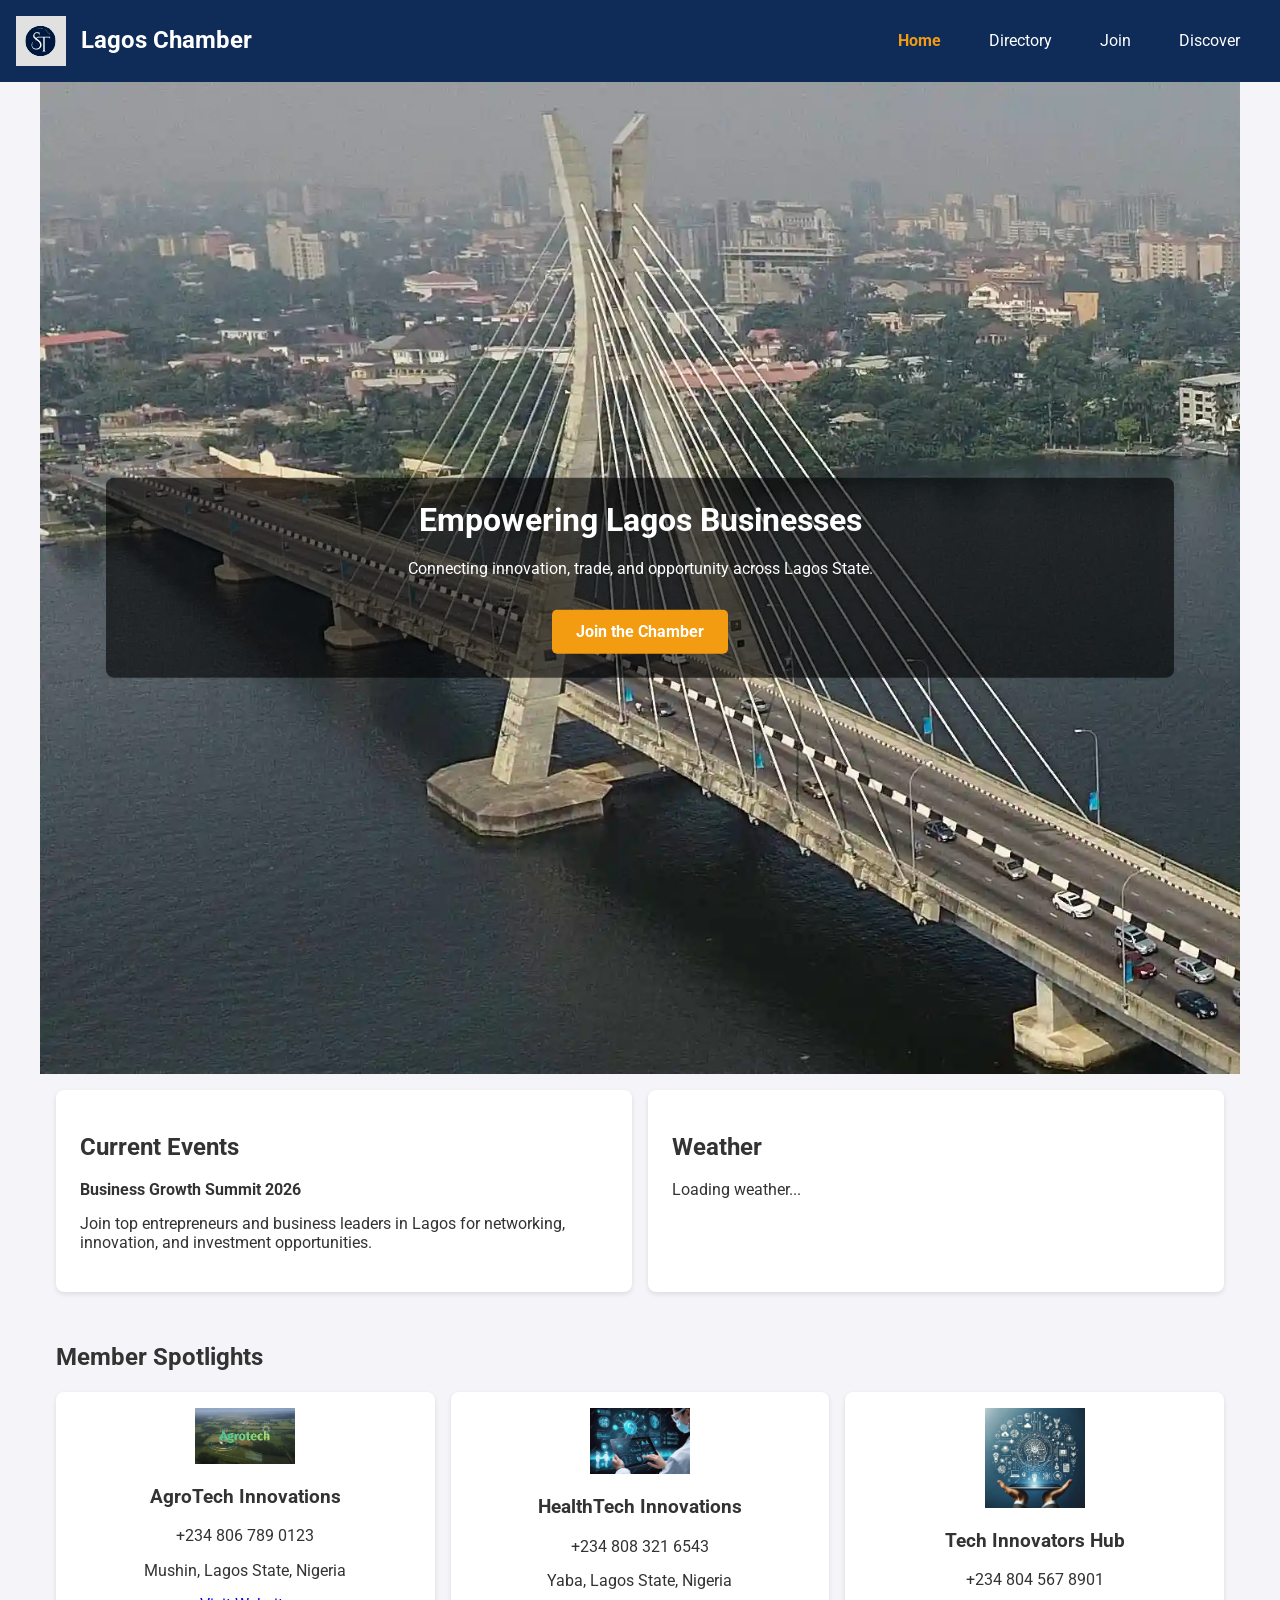
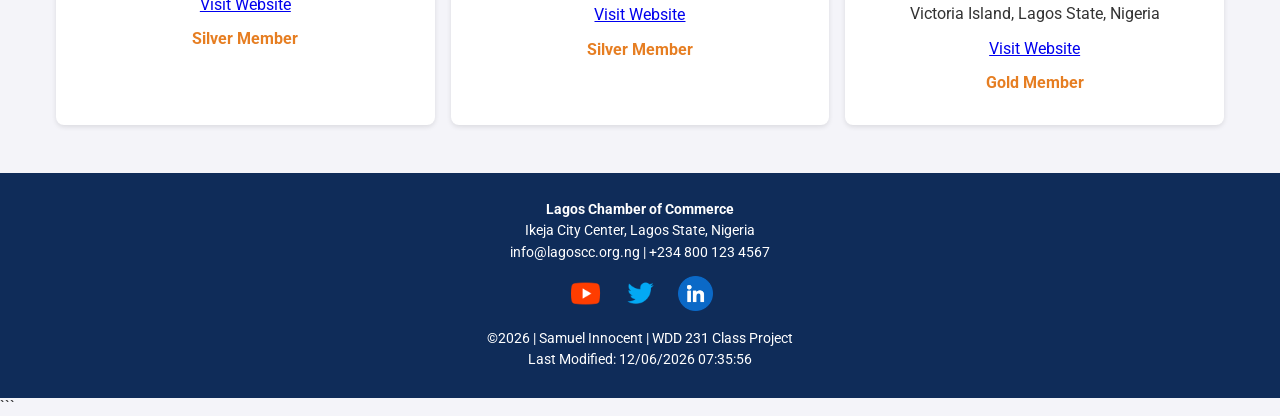
==== chamber/index.html @ fd7f87d3 "First commit" ====
<!DOCTYPE html>
<html lang="en-US">

<head>
    <meta charset="UTF-8">
    <meta name="viewport" content="width=device-width, initial-scale=1.0">

    <title>Lagos Chamber of Commerce</title>

    <meta name="description"
        content="Official Lagos Chamber of Commerce website supporting business growth, networking, and economic development in Lagos, Nigeria.">

    <meta name="author" content="Samuel Innocent">

    <meta property="og:title" content="Lagos Chamber of Commerce">
    <meta property="og:description" content="Empowering businesses and fostering economic growth in Lagos State.">
    <meta property="og:image" content="images/lagos-hero.jpg">
    <meta property="og:url" content="https://samuel-innocent.github.io/wdd231/chamber/index.html">
    <meta property="og:type" content="website">

    <link rel="icon" href="favicon.ico">

    <link rel="preconnect" href="https://fonts.googleapis.com">
    <link rel="preconnect" href="https://fonts.gstatic.com" crossorigin>

    <link
        href="https://fonts.googleapis.com/css2?family=Roboto:wght@400;700&display=swap"
        rel="stylesheet">

    <link rel="stylesheet" href="styles/normalize.css">
    <link rel="stylesheet" href="styles/small.css">
    <link rel="stylesheet" href="styles/larger.css">

    <script src="scripts/home.js" defer></script>
</head>

<body>

    <header>
        <div class="logo-area">
            <img src="images/logo.svg" alt="Lagos Chamber Logo" width="50" height="50">
            <span class="site-title">Lagos Chamber</span>
        </div>

        <button id="menu" aria-label="Toggle Menu"></button>

        <nav>
            <ul class="navigation">
                <li><a href="index.html" class="active">Home</a></li>
                <li><a href="directory.html">Directory</a></li>
                <li><a href="join.html">Join</a></li>
                <li><a href="discover.html">Discover</a></li>
            </ul>
        </nav>
    </header>

    <main>

        <section class="hero">
            <img src="images/lagos-hero.webp"
                alt="Lagos city skyline"
                loading="eager">

            <div class="hero-content">
                <h1>Empowering Lagos Businesses</h1>

                <p>Connecting innovation, trade, and opportunity across Lagos State.</p>

                <a href="join.html" class="cta-button">
                    Join the Chamber
                </a>
            </div>
        </section>

        <section class="home-grid">

            <section class="events card">
                <h2>Current Events</h2>

                <p><strong>Business Growth Summit 2026</strong></p>

                <p>
                    Join top entrepreneurs and business leaders in Lagos
                    for networking, innovation, and investment opportunities.
                </p>
            </section>

            <section class="weather card">
                <h2>Weather</h2>

                <div id="weather-info">
                    <p>Loading weather...</p>
                </div>

                <div id="forecast"></div>
            </section>

        </section>

        <section class="spotlights">
            <h2>Member Spotlights</h2>

            <div id="spotlight-container" class="spotlight-grid"></div>
        </section>

    </main>

    <footer>

        <div class="footer-info">
            <p><strong>Lagos Chamber of Commerce</strong></p>

            <p>Ikeja City Center, Lagos State, Nigeria</p>

            <p>info@lagoscc.org.ng | +234 800 123 4567</p>
        </div>

        <div class="social-icons">
            <a href="https://youtube.com" target="_blank" aria-label="YouTube">
                <img src="images/youtube.png" alt="YouTube Icon">
            </a>

            <a href="https://twitter.com" target="_blank" aria-label="Twitter">
                <img src="images/twitter.png" alt="Twitter Icon">
            </a>

            <a href="https://linkedin.com" target="_blank" aria-label="LinkedIn">
                <img src="images/linkedin.png" alt="LinkedIn Icon">
            </a>
        </div>

        <div class="footer-meta">
            <p>
                &copy;<span id="currentyear"></span>
                | Samuel Innocent | WDD 231 Class Project
            </p>

            <p id="lastModified"></p>
        </div>

    </footer>

</body>

</html>
```
---- chamber/styles/small.css ----
body {
    font-family: 'Roboto', sans-serif;
    margin: 0;
    padding: 0;
    background-color: #f4f4f9;
    color: #333;
}

header {
    background-color: #0f2c59;
    color: white;
    padding: 1rem;
    display: flex;
    justify-content: space-between;
    align-items: center;
    flex-wrap: wrap; 
}

.logo-area {
    display: flex;
    align-items: center;
    gap: 15px;
}

.logo-area h1 {
    margin: 0;
    font-size: 1.5rem;
}

.site-title {
    margin: 0;
    font-size: 1.5rem;
    font-weight: bold;
}

.page-title {
    text-align: center;
    margin-top: 2rem;
}

.intro-text {
    text-align: center;
    margin-top: 0;
}

.visually-hidden {
    position: absolute;
    width: 1px;
    height: 1px;
    padding: 0;
    margin: -1px;
    overflow: hidden;
    clip: rect(0, 0, 0, 0);
    border: 0;
}

#menu {
    background: none;
    border: none;
    color: white;
    font-size: 2rem;
    cursor: pointer;
}
#menu::before { content: "☰"; }
#menu.open::before { content: "✖"; }

nav { width: 100%; }

nav ul.navigation {
    list-style: none;
    padding: 0;
    margin: 0;
    display: none; 
    flex-direction: column;
}

nav ul.navigation.show {
    display: flex; 
}

nav a {
    display: block;
    color: white;
    padding: 1rem;
    text-decoration: none;
    text-align: center;
    background-color: #1a3c75;
    border-bottom: 1px solid #0f2c59;
}

nav a:hover { background-color: #2a5298; }
nav a.active { color: #f39c12; font-weight: bold; }

.view-toggle {
    margin: 20px 0;
    text-align: center;
}

.view-toggle button {
    background-color: #222222;
    color: #ffffff;
    padding: 12px 24px;
    border: none;
    border-radius: 4px;
    cursor: pointer;
    margin: 0 5px;
    font-weight: bold;
}

.grid-view {
    display: grid;
    grid-template-columns: repeat(auto-fit, minmax(280px, 1fr));
    gap: 15px;
    padding: 1rem;
}

.grid-view section {
    background-color: #ffffff;
    border: 1px solid #eeeeee;
    padding: 20px;
    border-radius: 8px;
    text-align: center;
    box-shadow: 0 2px 5px rgba(0,0,0,0.05);
}

.grid-view img {
    max-width: 120px;
    height: auto;
    margin-bottom: 15px;
}

.list-view {
    display: flex;
    flex-direction: column;
    padding: 1rem;
}

.list-view section {
    display: flex;
    flex-direction: column; 
    align-items: center;
    text-align: center;
    padding: 15px;
    border-bottom: 1px solid #ddd;
    gap: 5px;
}

.list-view section:nth-child(even) { background-color: #f1f1f1; }
.list-view img { display: none; } 

.membership {
    font-weight: bold;
    color: #e67e22;
}

footer {
    background-color: #0f2c59;
    color: white;
    text-align: center;
    padding: 1.5rem;
    margin-top: 2rem;
}

.footer-info p, .footer-meta p {
    margin: 5px 0;
    font-size: 0.9rem;
}

.social-icons {
    display: flex;
    justify-content: center;
    gap: 20px;
    margin: 15px 0;
}

.social-icons img {
    width: 35px;
    height: 35px;
}

.hero {
    position: relative;
}

.hero img {
    width: 100%;
    height: auto;
    display: block;
}

.hero-content {
    position: absolute;
    top: 50%;
    left: 50%;
    transform: translate(-50%, -50%);

    text-align: center;

    color: white;

    background-color: rgba(0, 0, 0, 0.6);

    padding: 1.5rem;

    border-radius: 8px;

    width: 85%;
}

.hero-content h1 {
    margin-top: 0;
}

.cta-button {
    display: inline-block;

    margin-top: 1rem;

    background-color: #f39c12;

    color: white;

    padding: 0.8rem 1.5rem;

    text-decoration: none;

    border-radius: 5px;

    font-weight: bold;
}

.cta-button:hover {
    background-color: #d68910;
}

/* HOME GRID */

.home-grid {
    display: grid;

    grid-template-columns: 1fr;

    gap: 1rem;

    padding: 1rem;
}

.card {
    background-color: white;

    padding: 1.5rem;

    border-radius: 8px;

    box-shadow: 0 2px 5px rgba(0,0,0,0.1);
}

/* WEATHER */

#forecast {
    display: flex;

    justify-content: space-between;

    gap: 10px;

    margin-top: 1rem;
}

/* SPOTLIGHTS */

.spotlights {
    padding: 1rem;
}

.spotlight-grid {
    display: grid;

    grid-template-columns: 1fr;

    gap: 1rem;
}

.spotlight-card {
    background-color: white;

    padding: 1rem;

    border-radius: 8px;

    text-align: center;

    box-shadow: 0 2px 5px rgba(0,0,0,0.1);
}

.spotlight-card img {
    width: 100px;

    height: auto;
}
---- chamber/styles/larger.css ----
@media (min-width: 768px) {
    
    #menu { 
        display: none; 
    }
    
    header { 
        flex-wrap: nowrap; 
    }

    nav { width: auto; }

    nav ul.navigation { 
        display: flex; 
        flex-direction: row;
        background: none; 
    }

    nav a { 
        padding: 0.5rem 1.5rem;
        background-color: transparent; 
        border: none;
    }

  
    main {
        max-width: 1200px;
        margin: 0 auto; 
    }

    .list-view section {
        display: grid;
        grid-template-columns: 2fr 2fr 1.5fr 1fr; 
        text-align: left;
        align-items: center;
        font-size: 1.1rem;
    }
}

.home-grid {
    grid-template-columns: 1fr 1fr;
}

.spotlight-grid {
    grid-template-columns: repeat(3, 1fr);
}
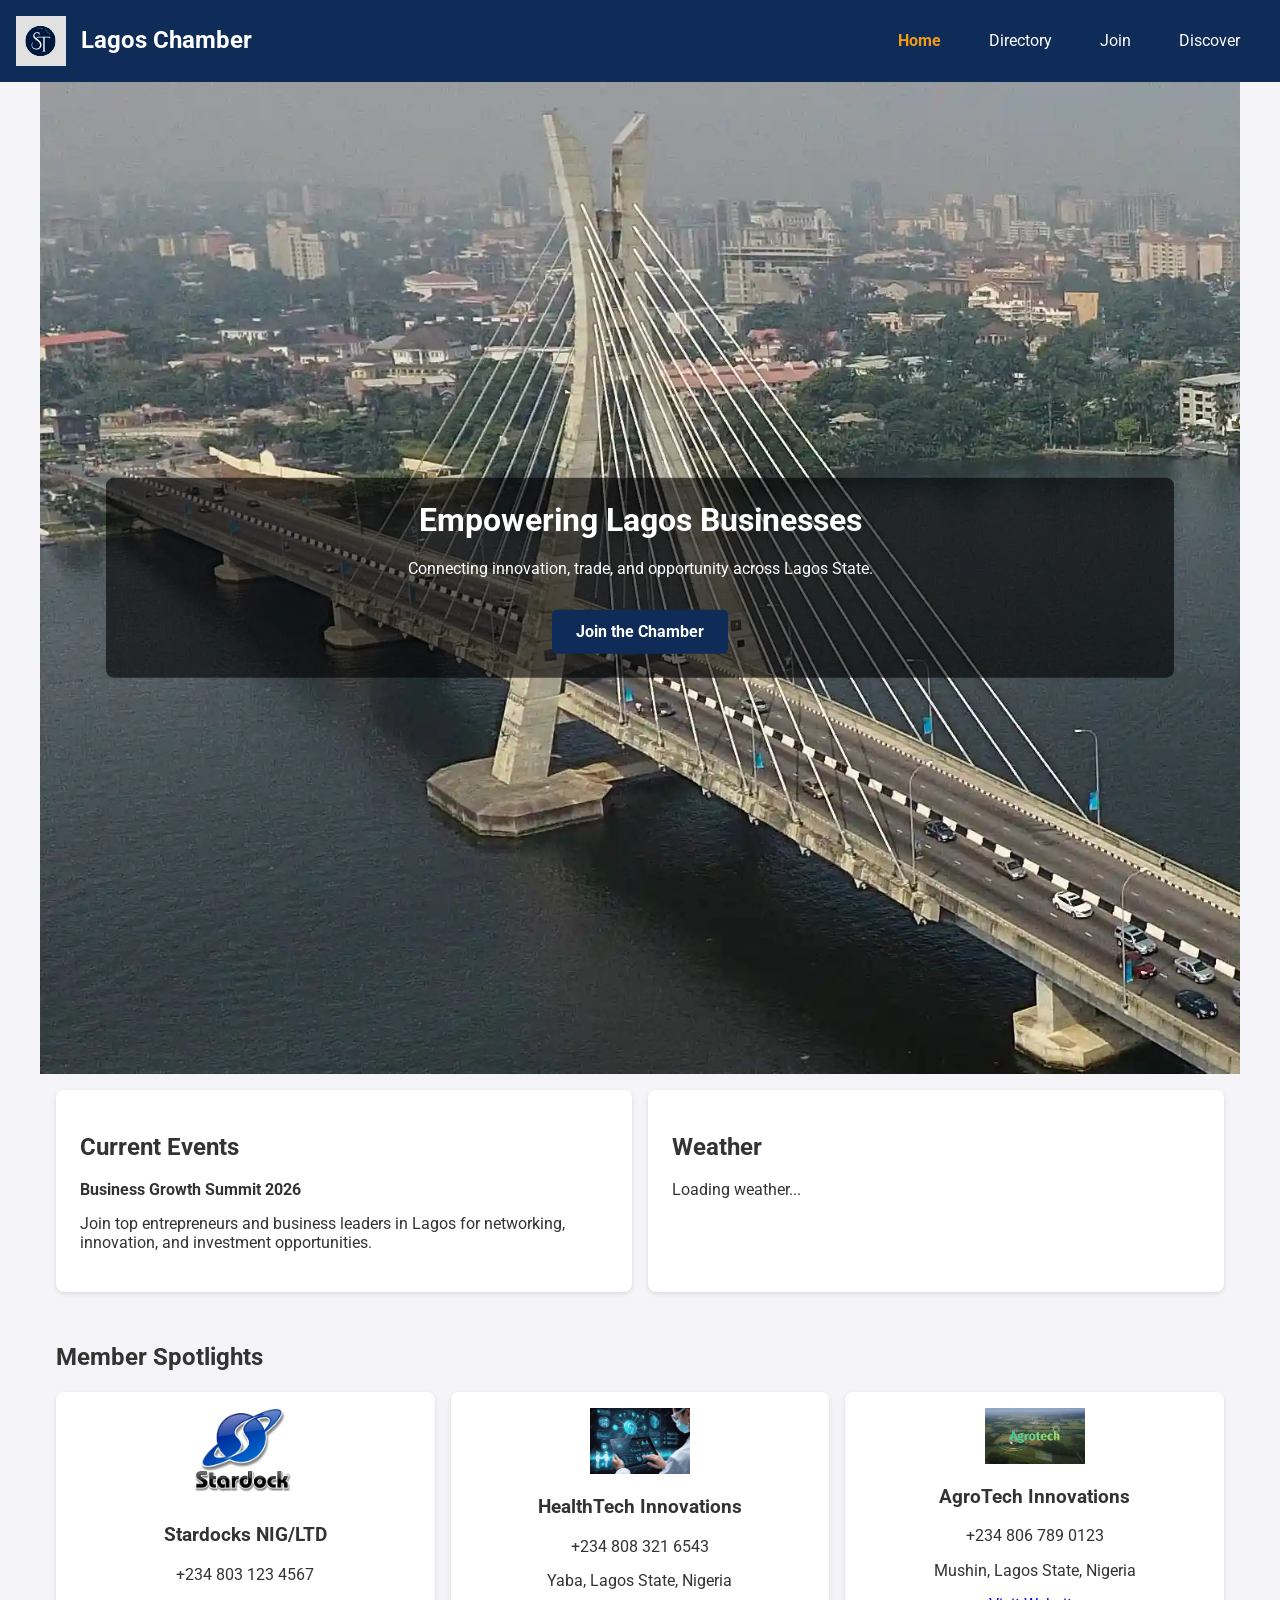
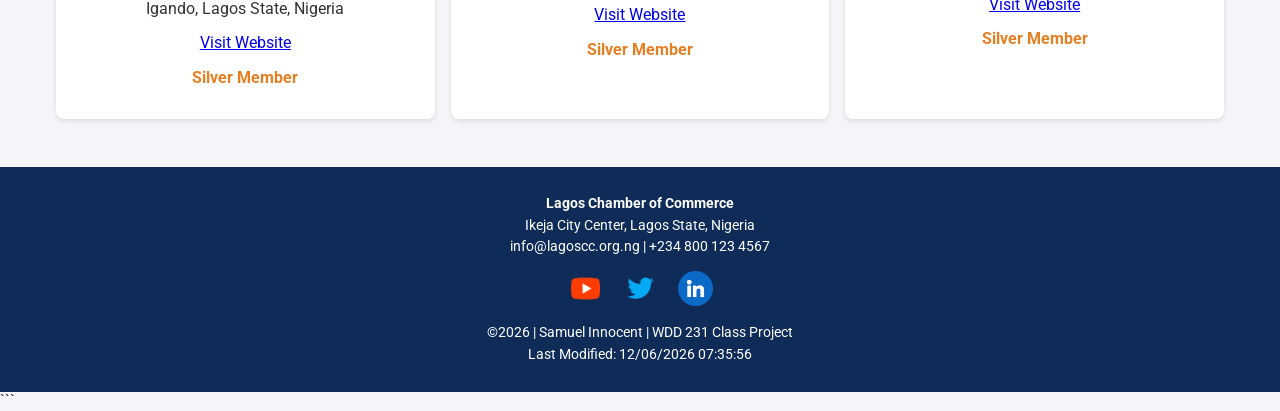
==== commit 6e6af1d1: "Second commit" ====
--- a/chamber/index.html
+++ b/chamber/index.html
@@ -56,7 +56,12 @@
 
     <main>
 
-        <section class="hero">
+<section class="hero">
+
+    <h2 class="visually-hidden">
+        Lagos Chamber Hero Section
+    </h2>
+
             <img src="images/lagos-hero.webp"
                 alt="Lagos city skyline"
                 loading="eager">
--- a/chamber/styles/small.css
+++ b/chamber/styles/small.css
@@ -229,8 +229,17 @@
     font-weight: bold;
 }
 
-.cta-button:hover {
-    background-color: #d68910;
+.cta-button { display: inline-block; 
+    margin-top: 1rem; 
+    background-color: #0f2c59;
+     color: white; 
+     padding: 0.8rem 1.5rem; 
+     text-decoration: none; 
+     border-radius: 5px; 
+     font-weight: bold; 
+} 
+.cta-button:hover { 
+    background-color: #1a3c75; 
 }
 
 /* HOME GRID */
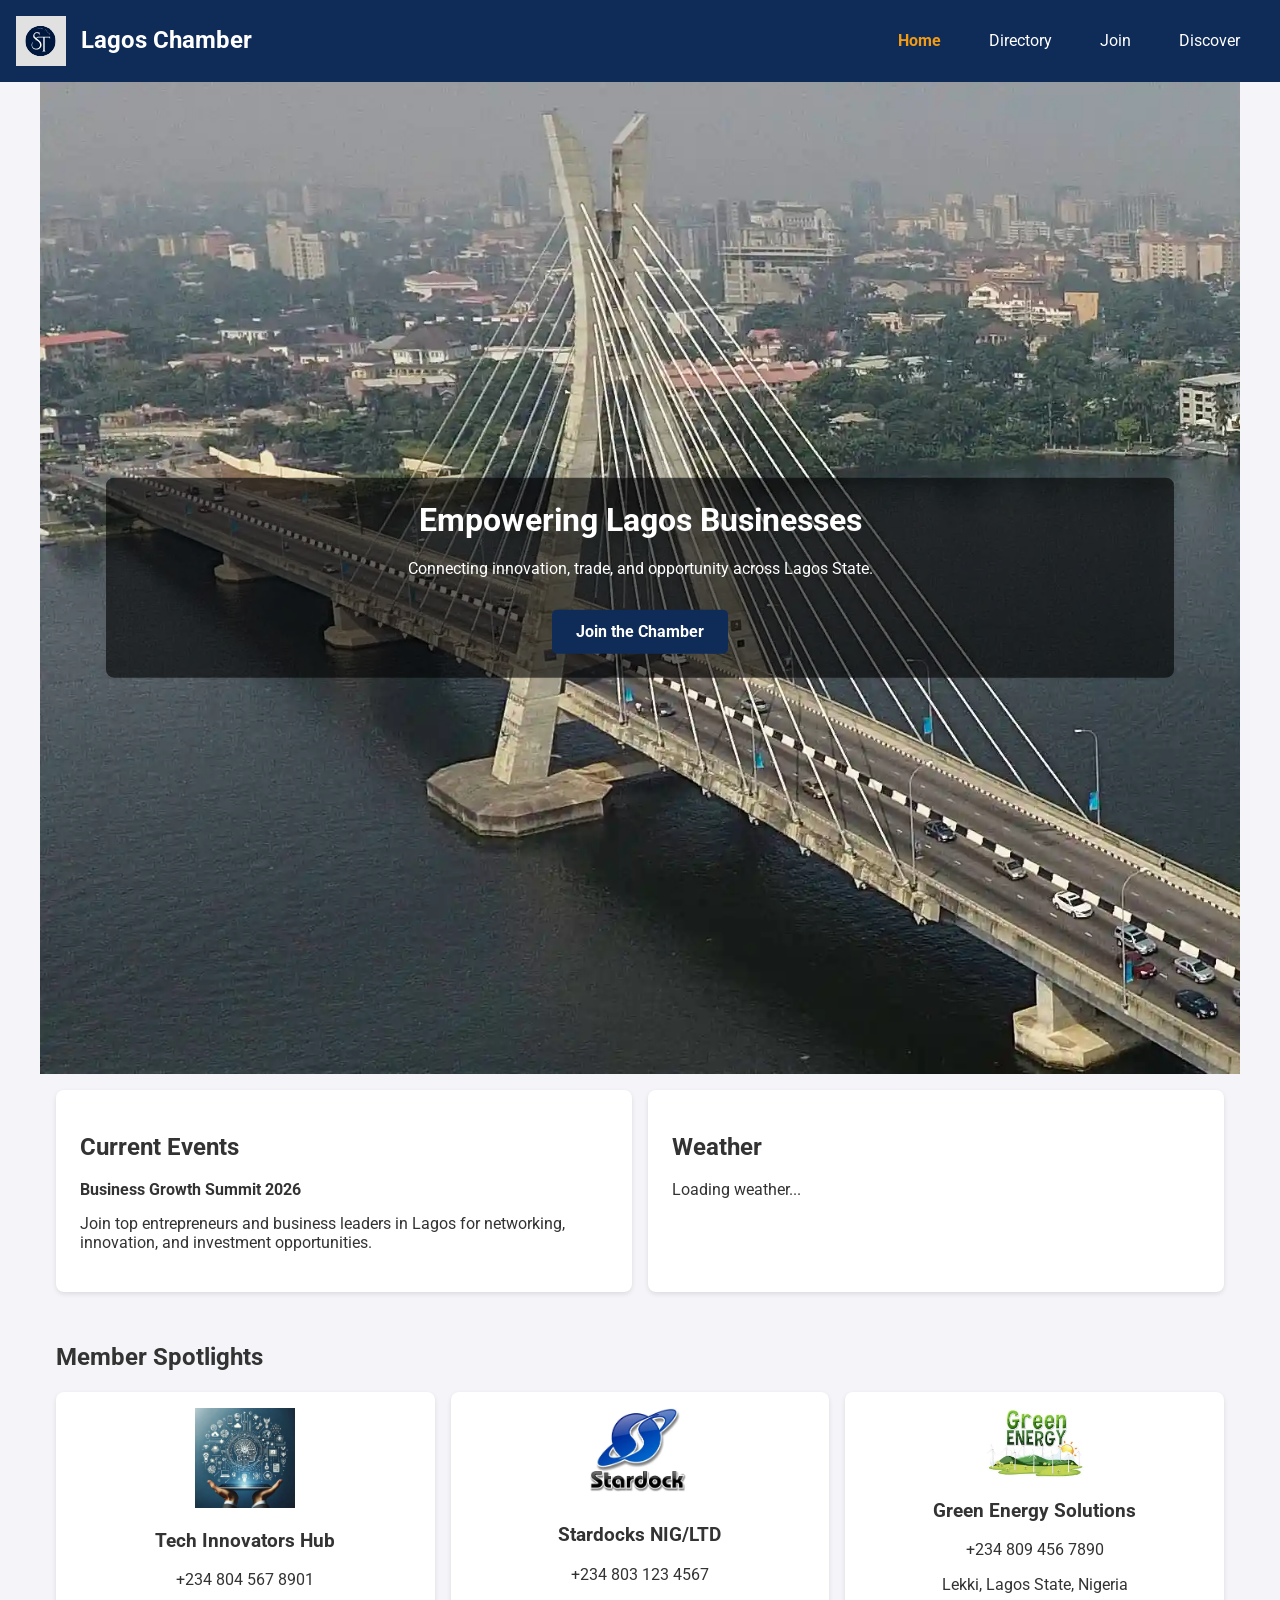
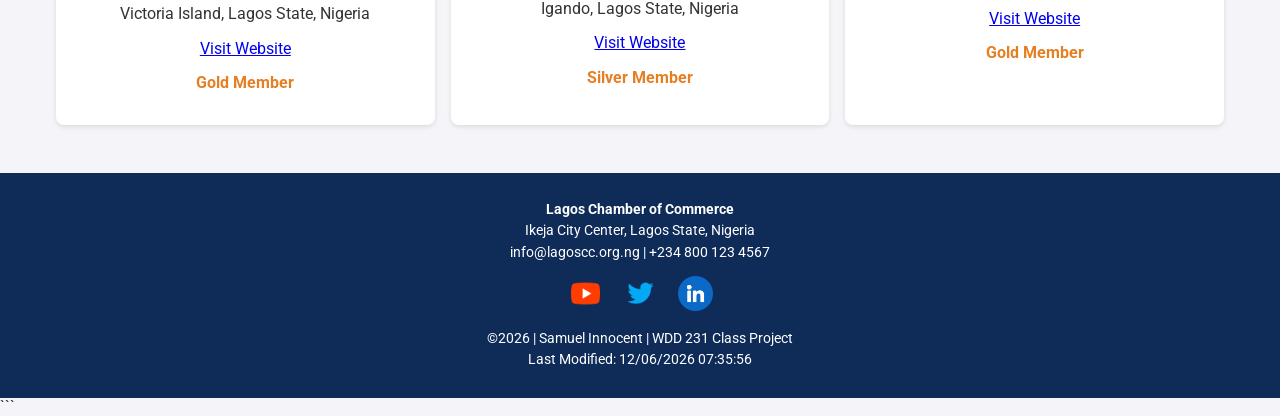
==== commit e9966153: "third commit" ====
--- a/chamber/index.html
+++ b/chamber/index.html
@@ -14,7 +14,7 @@
 
     <meta property="og:title" content="Lagos Chamber of Commerce">
     <meta property="og:description" content="Empowering businesses and fostering economic growth in Lagos State.">
-    <meta property="og:image" content="images/lagos-hero.jpg">
+    <meta property="og:image" content="images/lagos-hero.webp">
     <meta property="og:url" content="https://samuel-innocent.github.io/wdd231/chamber/index.html">
     <meta property="og:type" content="website">
 
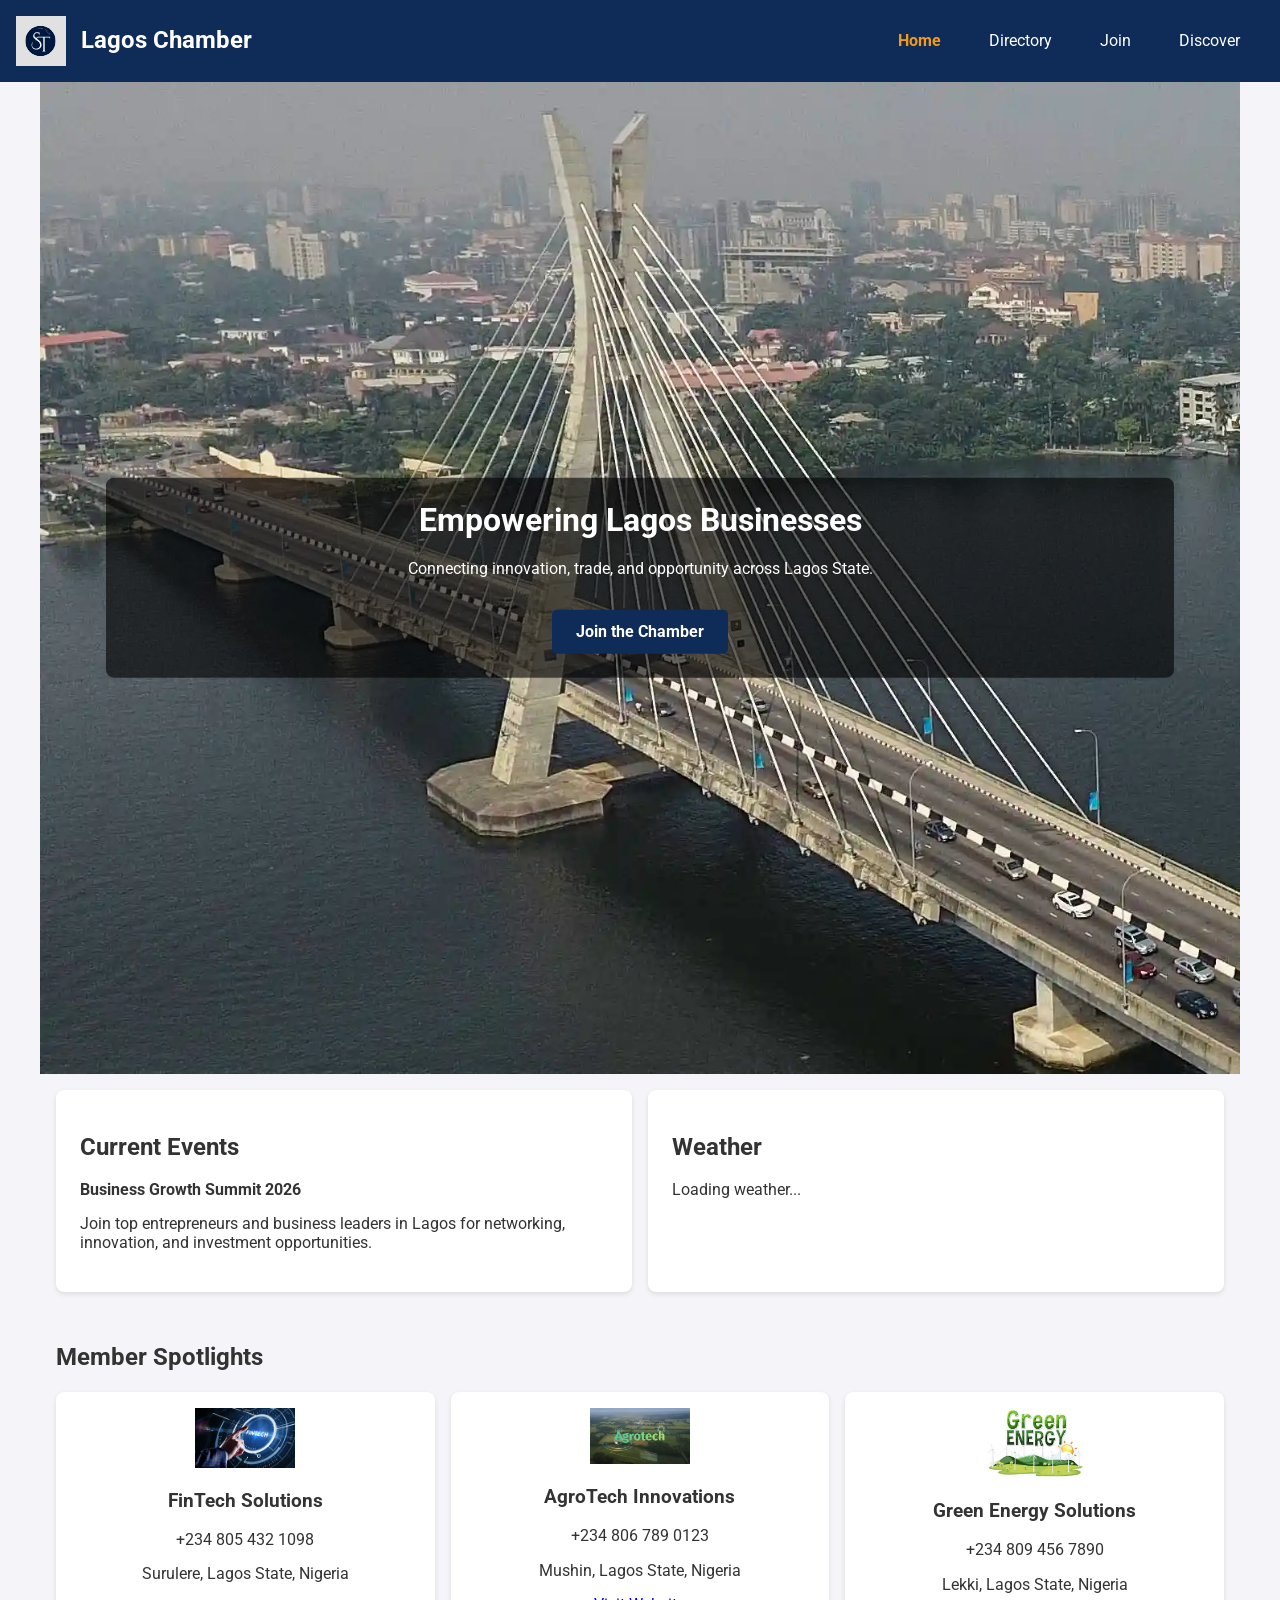
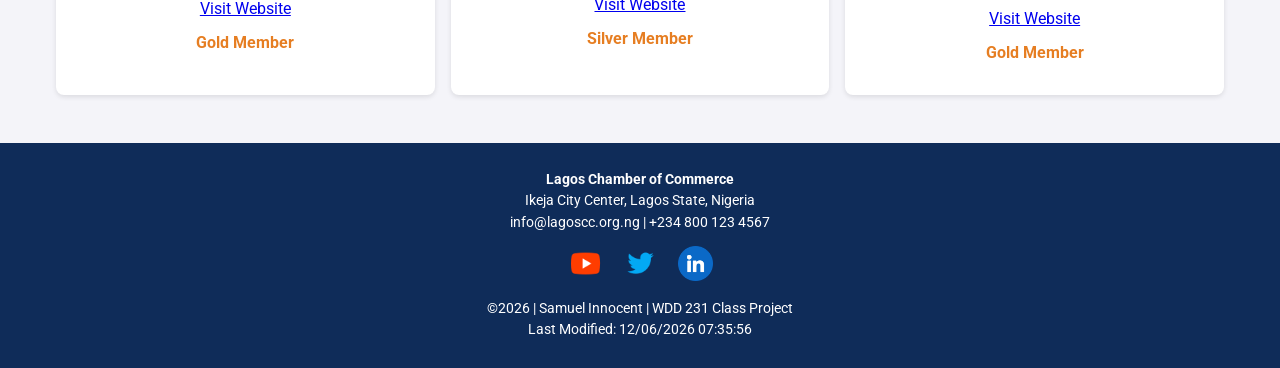
==== commit 6908cf95: "Error fixed" ====
--- a/chamber/index.html
+++ b/chamber/index.html
@@ -147,5 +147,4 @@
 
 </body>
 
-</html>
-```
+</html>
